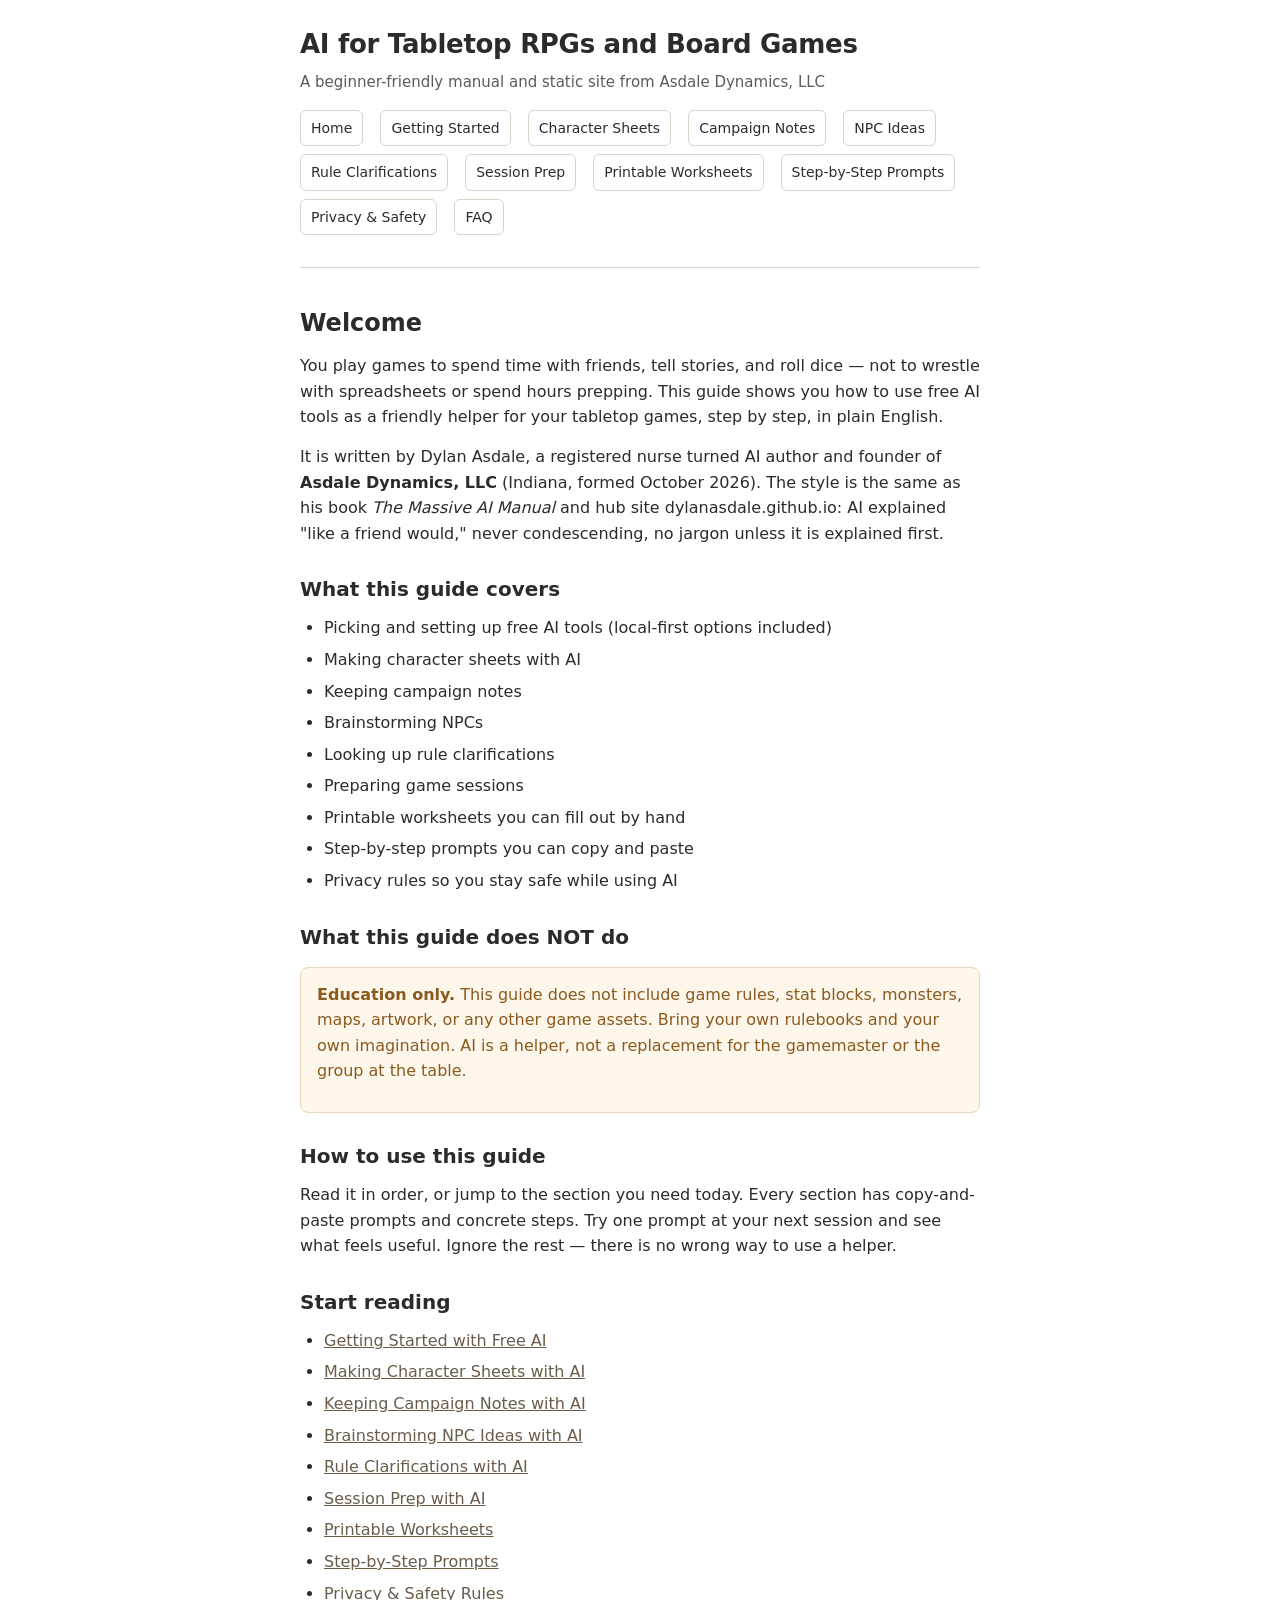
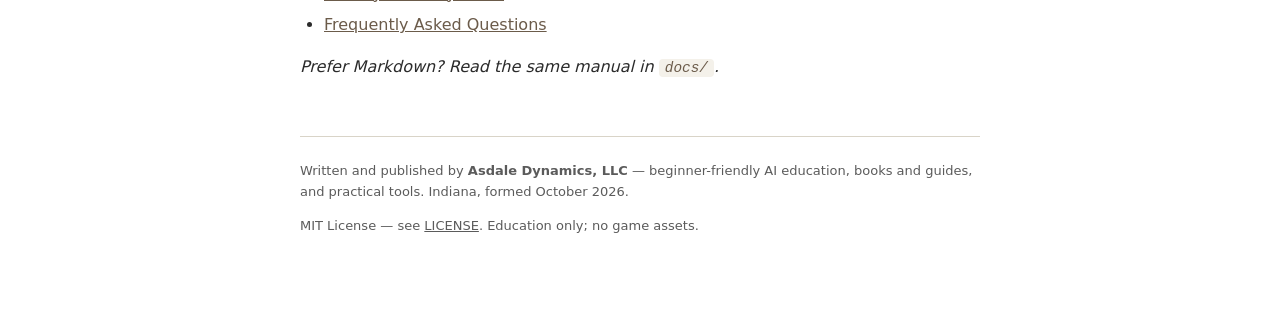
==== site/index.html @ 0ca7163a "Initial commit: AI for tabletop RPGs and board games beginner manual" ====
<!DOCTYPE html>
<html lang="en">
<head>
<meta charset="utf-8">
<meta name="viewport" content="width=device-width, initial-scale=1">
<title>AI for Tabletop RPGs and Board Games — Asdale Dynamics</title>
<link rel="stylesheet" href="assets/style.css">
<link rel="stylesheet" href="assets/print.css" media="print">
</head>
<body>
<a href="#content" class="skip-link">Skip to content</a>
<div class="site">
<header>
<h1 class="site-title">AI for Tabletop RPGs and Board Games</h1>
<p class="site-tagline">A beginner-friendly manual and static site from Asdale Dynamics, LLC</p>
<nav>
<a href="index.html">Home</a>
<a href="getting-started.html">Getting Started</a>
<a href="character-sheets.html">Character Sheets</a>
<a href="campaign-notes.html">Campaign Notes</a>
<a href="npc-ideas.html">NPC Ideas</a>
<a href="rule-clarifications.html">Rule Clarifications</a>
<a href="session-prep.html">Session Prep</a>
<a href="printable-worksheets.html">Printable Worksheets</a>
<a href="step-by-step-prompts.html">Step-by-Step Prompts</a>
<a href="privacy-and-safety.html">Privacy &amp; Safety</a>
<a href="faq.html">FAQ</a>
</nav>
</header>

<main id="content">
<h1>Welcome</h1>
<p>You play games to spend time with friends, tell stories, and roll dice — not to
wrestle with spreadsheets or spend hours prepping. This guide shows you how to
use free AI tools as a friendly helper for your tabletop games, step by step,
in plain English.</p>

<p>It is written by Dylan Asdale, a registered nurse turned AI author and founder
of <strong>Asdale Dynamics, LLC</strong> (Indiana, formed October 2026). The style
is the same as his book <em>The Massive AI Manual</em> and hub site
dylanasdale.github.io: AI explained "like a friend would," never condescending,
no jargon unless it is explained first.</p>

<h2>What this guide covers</h2>
<ul>
<li>Picking and setting up free AI tools (local-first options included)</li>
<li>Making character sheets with AI</li>
<li>Keeping campaign notes</li>
<li>Brainstorming NPCs</li>
<li>Looking up rule clarifications</li>
<li>Preparing game sessions</li>
<li>Printable worksheets you can fill out by hand</li>
<li>Step-by-step prompts you can copy and paste</li>
<li>Privacy rules so you stay safe while using AI</li>
</ul>

<h2>What this guide does NOT do</h2>
<div class="warn">
<p><strong>Education only.</strong> This guide does not include game rules, stat
blocks, monsters, maps, artwork, or any other game assets. Bring your own
rulebooks and your own imagination. AI is a helper, not a replacement for the
gamemaster or the group at the table.</p>
</div>

<h2>How to use this guide</h2>
<p>Read it in order, or jump to the section you need today. Every section has
copy-and-paste prompts and concrete steps. Try one prompt at your next session
and see what feels useful. Ignore the rest — there is no wrong way to use a
helper.</p>

<h2>Start reading</h2>
<ul>
<li><a href="getting-started.html">Getting Started with Free AI</a></li>
<li><a href="character-sheets.html">Making Character Sheets with AI</a></li>
<li><a href="campaign-notes.html">Keeping Campaign Notes with AI</a></li>
<li><a href="npc-ideas.html">Brainstorming NPC Ideas with AI</a></li>
<li><a href="rule-clarifications.html">Rule Clarifications with AI</a></li>
<li><a href="session-prep.html">Session Prep with AI</a></li>
<li><a href="printable-worksheets.html">Printable Worksheets</a></li>
<li><a href="step-by-step-prompts.html">Step-by-Step Prompts</a></li>
<li><a href="privacy-and-safety.html">Privacy &amp; Safety Rules</a></li>
<li><a href="faq.html">Frequently Asked Questions</a></li>
</ul>

<p class="no-print"><em>Prefer Markdown? Read the same manual in <code>docs/</code>.</em></p>
</main>

<footer>
<p>Written and published by <strong>Asdale Dynamics, LLC</strong> — beginner-friendly AI education,
books and guides, and practical tools. Indiana, formed October 2026.</p>
<p>MIT License — see <a href="../LICENSE">LICENSE</a>. Education only; no game assets.</p>
</footer>
</div>
</body>
</html>
---- site/assets/style.css ----
/* Asdale Dynamics — AI for Tabletop RPGs and Board Games */
/* Site styles: warm, clear, beginner-friendly */

:root {
  --ink: #2b2b2b;
  --paper: #ffffff;
  --muted: #5b5b5b;
  --soft: #f4f1ea;
  --line: #d9d4c8;
  --accent: #6b5b4a;
  --accent-hover: #4a3d30;
  --warn: #8a5a1e;
}

* { box-sizing: border-box; }
html { line-height: 1.6; }

body {
  margin: 0;
  font-family: system-ui, -apple-system, Segoe UI, Roboto, Helvetica, Arial, sans-serif;
  color: var(--ink);
  background: var(--paper);
}

a { color: var(--accent); text-decoration: underline; }
a:hover { color: var(--accent-hover); }
a:focus-visible { outline: 3px solid var(--accent); outline-offset: 2px; }

.skip-link {
  position: absolute;
  left: -9999px;
  top: auto;
  width: 1px;
  height: 1px;
  overflow: hidden;
}

.site {
  max-width: 720px;
  margin: 0 auto;
  padding: 28px 20px 60px;
}

header {
  border-bottom: 1px solid var(--line);
  padding-bottom: 24px;
  margin-bottom: 32px;
}

.site-title {
  margin: 0 0 8px 0;
  font-size: 26px;
  letter-spacing: -0.3px;
}

.site-tagline {
  margin: 0;
  font-size: 15px;
  color: var(--muted);
}

nav {
  margin-top: 16px;
}

nav a {
  display: inline-block;
  margin: 0 12px 8px 0;
  padding: 6px 10px;
  color: var(--ink);
  text-decoration: none;
  border: 1px solid var(--line);
  border-radius: 6px;
  font-size: 14px;
}

nav a:hover { background: var(--soft); border-color: var(--accent); color: var(--accent); }

h1 { font-size: 24px; margin: 40px 0 14px; line-height: 1.3; }
h2 { font-size: 20px; margin: 30px 0 12px; line-height: 1.35; }
h3 { font-size: 17px; margin: 24px 0 10px; }

p { margin: 0 0 14px; }
ul, ol { margin: 8px 0 16px; padding-left: 24px; }
li { margin: 0 0 6px; }

code {
  font-family: ui-monospace, SFMono-Regular, Menlo, Monaco, Consolas, monospace;
  font-size: 0.9em;
  background: var(--soft);
  padding: 1px 6px;
  border-radius: 4px;
  color: var(--accent);
}

pre {
  background: var(--soft);
  border: 1px solid var(--line);
  border-radius: 8px;
  padding: 14px 16px;
  margin: 16px 0;
  overflow-x: auto;
  font-size: 14px;
  line-height: 1.5;
}

.prompt {
  background: #fbf8f1;
  border-left: 4px solid var(--accent);
  padding: 12px 16px;
  margin: 16px 0;
  border-radius: 0 8px 8px 0;
}

.prompt code { background: transparent; padding: 0; color: inherit; font-size: inherit; }

.card {
  background: var(--soft);
  border: 1px solid var(--line);
  border-radius: 10px;
  padding: 16px 20px;
  margin: 16px 0;
}

.checklist { list-style: none; padding-left: 0; margin: 10px 0 16px; }
.checklist li { padding-left: 24px; text-indent: -24px; margin: 6px 0; }
.checklist li::before { content: "☐ "; color: var(--accent); }

.warn {
  background: #fdf6ea;
  border: 1px solid #e8d9b8;
  border-radius: 8px;
  padding: 14px 16px;
  margin: 16px 0;
  color: var(--warn);
}

footer {
  margin-top: 56px;
  padding-top: 24px;
  border-top: 1px solid var(--line);
  font-size: 13px;
  color: var(--muted);
}

footer a { color: var(--muted); text-decoration: underline; }

@media (max-width: 560px) {
  .site { padding: 18px 16px 48px; }
  nav a { display: block; margin: 0 0 8px; width: 100%; text-align: center; }
}
---- site/assets/print.css ----
/* Print styles for worksheets and pages */

@page {
  size: Letter;
  margin: 18mm 16mm 18mm 16mm;
}

* {
  background: transparent !important;
  color: #000 !important;
  box-shadow: none !important;
  text-shadow: none !important;
}

body {
  font-size: 11.5pt;
  line-height: 1.45;
  background: #fff !important;
}

a { text-decoration: none; color: #000; }

nav, header .site-tagline, .no-print, footer, .skip-link { display: none !important; }

.site { max-width: none; padding: 0; margin: 0; }

h1, h2, h3 { page-break-after: avoid; }
h1 { font-size: 18pt; }
h2 { font-size: 14pt; margin-top: 18pt; }
p, li { orphans: 3; widows: 3; }

.prompt, .card, .warn {
  background: #f5f3ec !important;
  border: 1px solid #999 !important;
  border-radius: 0;
  page-break-inside: avoid;
}

.prompt { border-left: 4px solid #444 !important; }

code { background: #eee !important; color: #000; border: 1px solid #bbb; }
pre { background: #f5f3ec !important; border: 1px solid #999; page-break-inside: avoid; }

.page-break { page-break-before: always; }

.print-note {
  font-size: 9pt;
  color: #555;
  margin-top: 26pt;
  border-top: 1px solid #999;
  padding-top: 10pt;
}
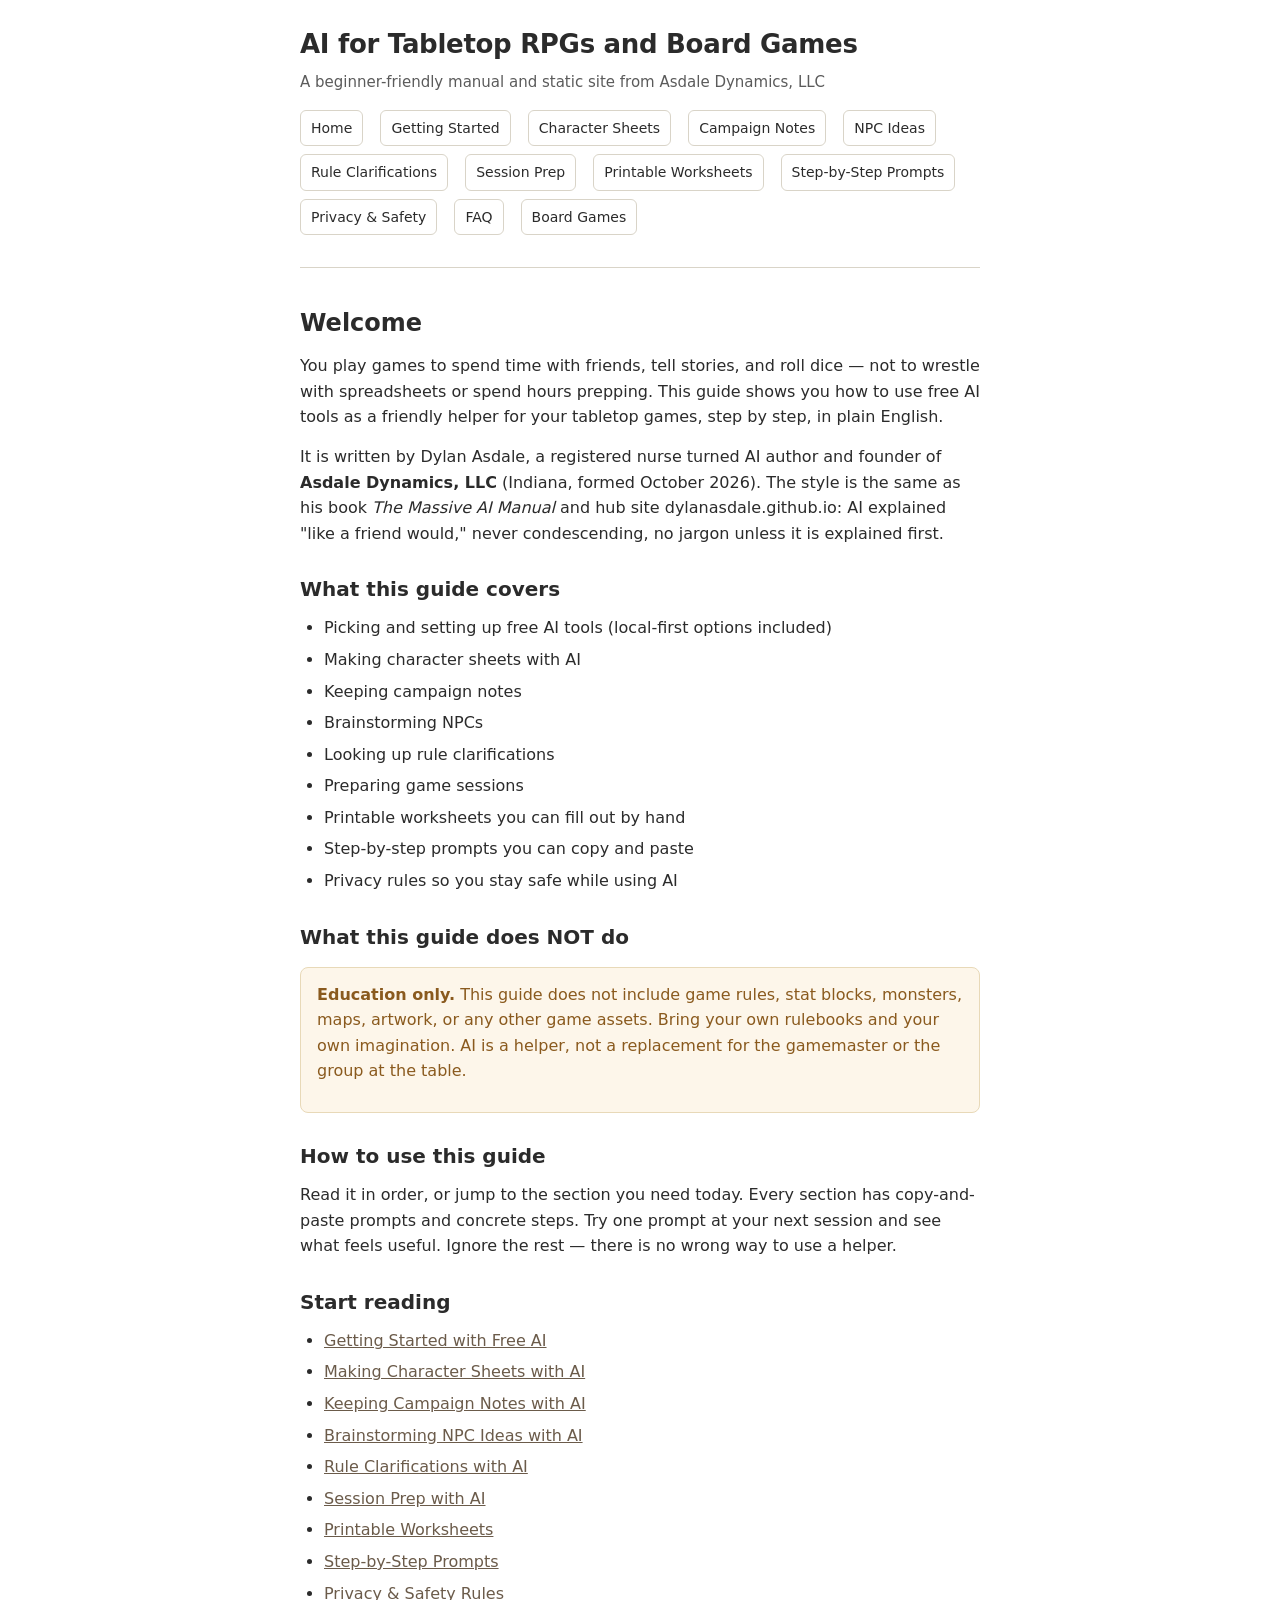
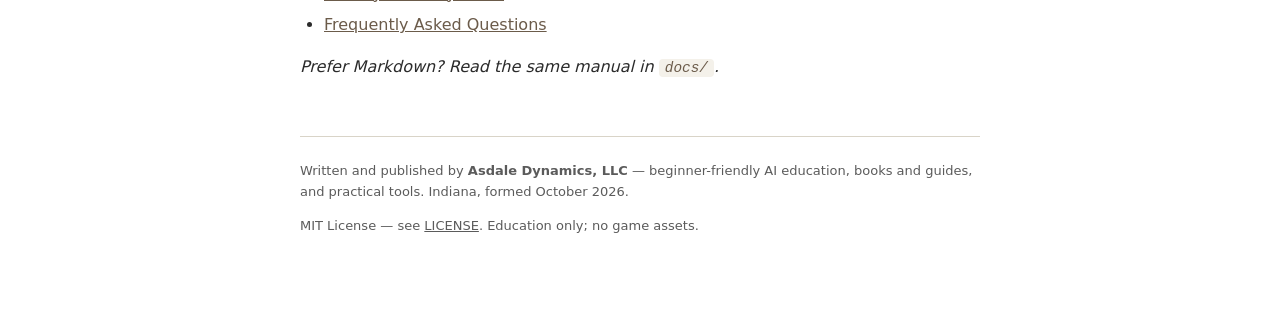
==== commit 42340c5b: "Add board games section, improve README, update STATUS" ====
--- a/site/index.html
+++ b/site/index.html
@@ -25,6 +25,7 @@
 <a href="step-by-step-prompts.html">Step-by-Step Prompts</a>
 <a href="privacy-and-safety.html">Privacy &amp; Safety</a>
 <a href="faq.html">FAQ</a>
+<a href="board-games.html">Board Games</a>
 </nav>
 </header>
 
